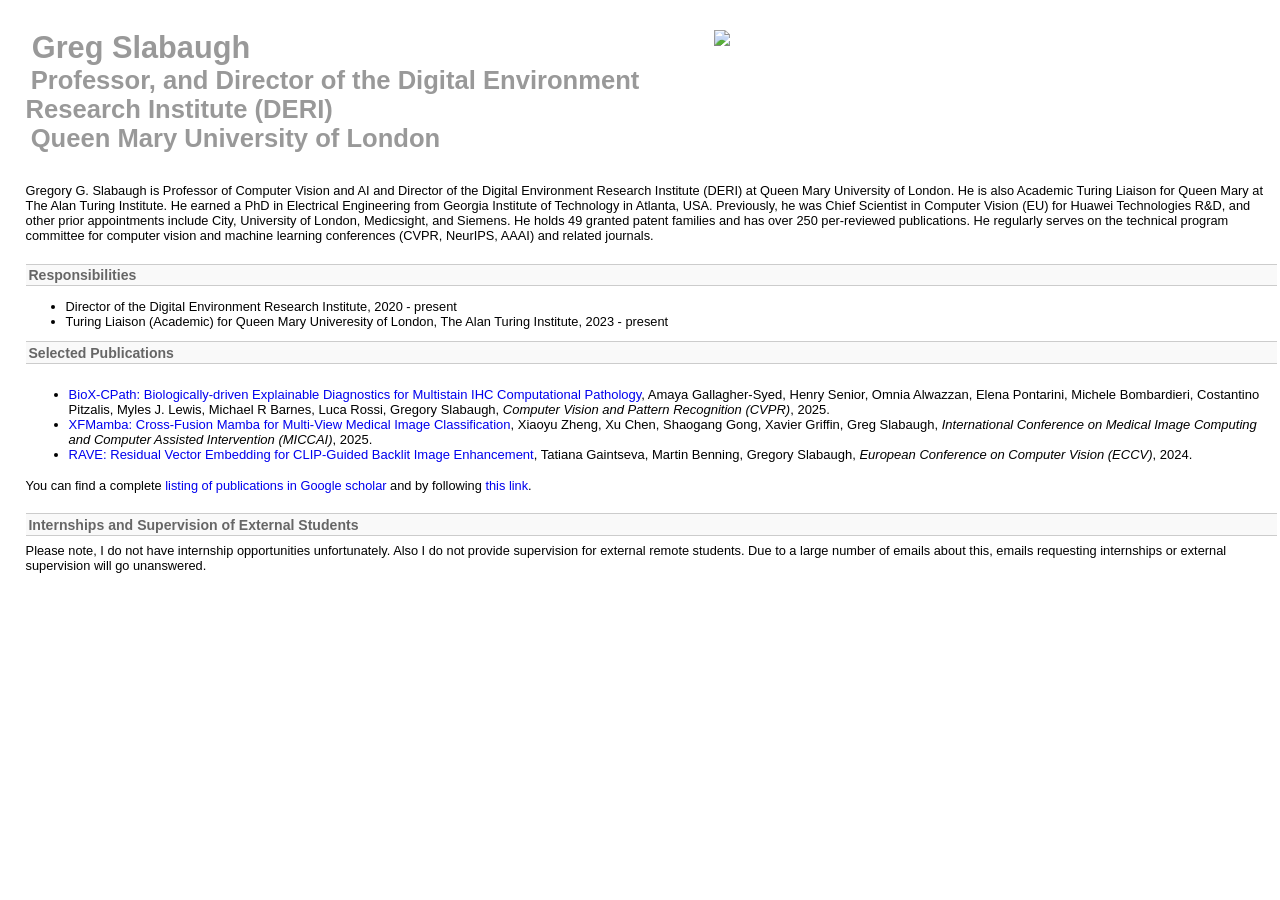
==== index.html @ 046fb989 "Add files via upload" ====
<!DOCTYPE HTML PUBLIC "-//W3C//DTD HTML 4.01 //EN">
<html lang="en">
<head>
    <meta http-equiv="Content-Type" content="text/html; charset=UTF-8">
    <title>
        Greg Slabaugh's Home Page
    </title>
    <link rel="stylesheet" type="text/css" href="2k4-tsg.css" title="Style">
</head>
<body>
    <!-- start top navigation -->
    <div id="container">
        <br /><br />

        <div id="content">
            <div id="fullname">
                <h1>Greg Slabaugh</h1>
                <h2>Professor, and Director of the Digital Environment Research Institute (DERI)</h2>
                <h2>Queen Mary University of London</h2>
            </div>
            <div id="mugshot">
                <img src="Greg5.jpg" alt""="">
            </div>
            <div style="clear: left;"></div>
            <br /><br />
            Gregory G. Slabaugh is Professor of Computer Vision and AI and Director of the Digital Environment Research Institute (DERI) at Queen Mary University of London.  He is also Academic Turing Liaison for Queen Mary at The Alan Turing Institute.  He earned a PhD in Electrical Engineering from Georgia Institute of Technology in Atlanta, USA.  Previously, he was Chief Scientist in Computer Vision (EU) for Huawei Technologies R&D, and other prior appointments include City, University of London, Medicsight, and Siemens.  He holds 49 granted patent families and has over 250 per-reviewed publications.  He regularly serves on the technical program committee for computer vision and machine learning conferences (CVPR, NeurIPS, AAAI) and related journals.
    <br><br>

    <!--
    <h2>Activity</h2>
<p style="margin-left: 40px">Apr 2021: Area Chair, International Conference on Computer Vision (ICCV)<br>
March 2021: Turing Fellow, Alan Turing Institute<br>
Jan 2021: Best Industry-Related Paper Prize, International Conference on Pattern Recognition (ICPR)<br>
Sept 2020: Joined Queen Mary University of London</p> -->


    <h2>Responsibilities</h2>
    <ul>
        <li>
            Director of the Digital Environment Research Institute, 2020 - present
        </li>
        <li>
            Turing Liaison (Academic) for Queen Mary Univeresity of London, The Alan Turing Institute, 2023 - present
        </li>             
    </ul>

    <h2>Selected Publications</h2>


        <table>
            <tbody>
                <tr>
                    <td>
                        <font face="Arial" size="2">
                            <ul>
                                <li>
                           
                                    <a href = "https://arxiv.org/pdf/2503.20880">BioX-CPath: Biologically-driven Explainable Diagnostics for Multistain IHC Computational Pathology</a>,
                                    Amaya Gallagher-Syed, Henry Senior, Omnia Alwazzan, Elena Pontarini, Michele Bombardieri, Costantino Pitzalis, Myles J. Lewis, Michael R Barnes, Luca Rossi, Gregory Slabaugh,
                                    <i>Computer Vision and Pattern Recognition (CVPR)</i>, 2025.
                                </li>
                                <li>
                                    <a href = "https://arxiv.org/pdf/2503.02619">XFMamba: Cross-Fusion Mamba for Multi-View Medical Image Classification</a>,
                                    Xiaoyu Zheng, Xu Chen, Shaogang Gong, Xavier Griffin, Greg Slabaugh,
                                    <i> International Conference on Medical Image Computing and Computer Assisted Intervention (MICCAI)</i>, 2025.   
                                </li>                             
                                <li>
                                    <a href = "https://arxiv.org/pdf/2404.01889">RAVE: Residual Vector Embedding for CLIP-Guided Backlit Image Enhancement</a>,
                                    Tatiana Gaintseva, Martin Benning, Gregory Slabaugh,
                                    <i>European Conference on Computer Vision (ECCV)</i>, 2024.
                                </li>
                                
                            </ul>
                        </font>
                    </td>
                </tr>
            </tbody>
        </table>


      

            You can find a complete <a href="http://scholar.google.com/citations?user=oUK2gu8AAAAJ&hl=en">listing of publications in Google scholar</a> and by following <a href="publications.html">this link</a>.
            <br /><br />
<!--
            <h2>Resarch Team</h2>
            The Slabaugh Lab researches novel computer vision and deep learning approaches, with applications to computational photography, healthcare and drug discovery. Current members include:
        <ul>
            <li>
                <a href="https://sib1.github.io/">Sibi Catley-Chandar</a>:  Neural Rendering Fields (NeRFs) and computational photography, namely high dynamic range imaging.  
            </li>
            <li>
                Omnia Alwazzan:  Multi-modal healthcare fusion, including imaging, clinical data and transcriptomics.
            </li>
            <li>
                <a href="https://kabbas570.github.io/">Abbas Khan</a>:  Segmentation pipelines for cardiac image computing.  
            </li>   
            <li>
                Qifan Fu:  Video communication and synthesis.  
            </li>    
            <li>
                Will Dee:  Automated analysis of morphogological change to cell phenotypes resulting from chemical or genetic perturbations.  
            </li>       
-->
        </ul>

           <!-- <h2>Potential PhD Students</h2>

            I have reached my limit of PhD supervisions and will not be taking on additional students in 2025.  
            If you are interested to study for a doctorate at Queen Mary, please contact me at <a href = "mailto:g.slabaugh@qmul.ac.uk">g.slabaugh@qmul.ac.uk</a> to discuss in more detail.-->

            <h2>Internships and Supervision of External Students</h2>

            Please note, I do not have internship opportunities unfortunately.  Also I do not provide supervision for external remote students.  Due to a large number of emails about this, emails requesting internships or external supervision will go unanswered.
            <!--
            <ul>
             	<li><a href = "https://www.qmul.ac.uk/dce/training/">CDT in Data Centric Engineering</a> for individuals doing workplace-based research.  This will only cover home fees. </li>
             	            	
            	<li><a href = "http://eecs.qmul.ac.uk/phd/phd-studentships/phd-studentships-in-electronic-engineering-and-computer-science/">EECS studentships</a> for students studying computer science or electrical engineering.</li>
            	<li><a href = "https://www.qmul.ac.uk/scholarships/items/china-scholarship-council-scholarships.html">CSC scholarships</a> for students from the country of China. </li>
</li><li><a href = "https://cscuk.fcdo.gov.uk/scholarships-filter-search/">Commonwealth Scholarships</a> for individuals from Commonwealth countries. </li>
</ul>  
             	-->           	            		
            


<!--
    <h2>Activity</h2>
<p style="margin-left: 40px">Apr 2021: Area Chair, International Conference on Computer Vision (ICCV)<br>
March 2021: Turing Fellow, Alan Turing Institute<br>
Jan 2021: Best Industry-Related Paper Prize, International Conference on Pattern Recognition (ICPR)<br>
Sept 2020: Joined Queen Mary University of London</p> -->

            </div>
        </div>







</body>
</html>
---- 2k4-tsg.css ----
/* *******************************************************************************
   Proposed SOI stylesheet. Conforms with look and feel of City's CMS derived web
   pages, but with better scaling properties. Layout is controlled entirely from
   the stylesheet and therefore does not require tables in HTML for formatting.
   Layout is 'elastic' (see http://www.alistapart.com/articles/elastic) which zooms
   entire page when browser settings change the font size. This keeps all elements
   in approximate proportion to one another.
   v.1.1, Jo Wood, 15th January, 2004
   *******************************************************************************/

/* ------------------ General layout, text colours and sizes  ------------------ */

/* Page-wide styles. By setting the font-size to a %, all other size measurements
   can be declared in terms of ems, keeping the layout elastic with an appropriate
   range of font sizes depending on the user's browser settings.
   At 80% font size, 1 em is 12.8 pixels (1 pixel = 0.0779 ems) on IE's 'Medium' 
   text size setting. The main content area is equivalent to 460 pixels wide on 
   a medium text setting.
 */
body 
{
	color: black;
	background-color:white;
	font-size: 80%;
	margin: 0;
	padding: 0;
	font-family: "Helvetica", "Arial", "Verdana", sans-serif;
	text-align: center;  /* Necessary for older browsers to centre page. Note this is
	                        overruled by the container class to keep text left-aligned. */
}

#container
{
	margin-left: auto;
	margin-right: 0.2em;
	text-align: left;
	/* width: 58em;         /* */
	/* border: 1px solid #cc0; /*               Useful for debugging */
}

blockquote { font-weight: bolder; color: #101080; }

p
{
	margin-top: 0.5em;
	margin-bottom: 0.5em;
	padding-right: 0.2em;
}

a { text-decoration: none; }

h1
{
	 padding-top: 0em;
	 margin-top: 0em;
}

#content h1, #content h2, #content h3, #content h4, #content h5, #content h6
{
	color: #666666;
	margin-top: 0.4em; /*  */
	margin-bottom: 0.5em;
	padding-right: 0.2em;
}
#content h1, #news h1
{
	font-size: 1.4em;
}

#content h1 , #content h2 { 
        text-indent: 0.2em;
	padding: 0.2em 0em 0.1em 0em;
	width: auto;
	background-color: #f9f9f9;
	border-top: 1px solid #ccc;
	border-bottom: 1px solid #ccc;
}
/* */

#content h2
{
	font-size: 1.1em;
}
#content h3
{
	font-size: 1.1em;
}
#content h4, #content h5, #content h6
{
	font-size: 1em;
}
	
th {
        font-weight: bolder;
        background-color:#eeeeee;
        text-align:left;
}

#tnews {
       padding: 0.4em;
        vertical-align:top;
        float: right; /* */
        background-color: #ffffff;
        border: solid 1px #aaaaaa;
        width: auto;
}

#news {
       padding: 0.4em;
        vertical-align:top;
        /* float: right; /* */
        margin-left: 280px; /*  */
        background-color: #ffffff;
        border: solid 1px #aaaaaa;
        width: auto;
}

#news h1, #doc_news h1 {
        background-color: #eeeeee;
	display: block;
        margin-top: 0.1em;
	border-top: none;
	border-bottom: none;
}

#news a { font-weight: bolder; }
 
#doc_news {
       padding: 0.4em;
        vertical-align:top;
        /*float: right; /* */
        /* margin-left: 300px; /*  */
        background-color: #ffffff;
        border: solid 1px #aaaaaa;
        width: 278px;
}

/* --------------------------- Layout ID settings  ----------------------------- */

/* There main areas for content display are shown below. 
  +-----------------------------+
  |       h  e  a  d  e  r      |
  +-------+--------------+------+
  |       |mainTitle     |      |
  +       +--------------+      +
  |       |breadcrumbs   |      |
  +-------+--------------+------+
  |outMenu|c o n t e n t |inMenu|
  |       |              |      |
  |       |              |      |
  |       |              |      |
  |       |              |      |
  +-------+--------------+------+
*/

/* ------------------------------ City Header  --------------------------------- */

/* The header is the one exception to the elastic layout of the page, this should
   always take up the full width of the browser area and have a fixed 5 pixel padding.
 */
#shortcuts {
        float: right;
	position:absolute;
	left:0px;
	top:0px;
	width:100%;
	display:block;
	z-index:1
}

#shortcuts a, #shortcuts p {
	color: #E7E7E7;
	font-size: 0.2em;
}

#header
{
	padding-top: 5px; padding-bottom: 4px; padding-left: 5px; padding-right: 5px;
	margin: 0px;
	margin-bottom: 0em;
	background: #FFF;   /* Light grey */
	border-style: solid;
	border-width: 0px;
        background-image: url("http://www.city.ac.uk/global/images/header_bb.gif");
	background-repeat: repeat-x;
	background-position: 0 90%;
	/* border-bottom-width: 2px; */
	/* border-color: #a6a6a6;	/* Grey */
        min-height: 80px;
}

#headerhide { color: #E7E7E7;}

#header img 
{
  border-style: none;
  float: left;
}

#header p
{
  padding: 0;
  margin: 0;
  height: 0;
  display:none;
}

/* cityhelp needs to be a class reather than id cos id crashed IE! */
.cityHelp
{
  float: right;
  margin: 0;
  margin-top: 12px;  /* This is a poor fix for bottom-alignment of menu in header */
  padding: 0;
  padding-right: 0.5em;
  padding-left: 0.5em;
}

/* Hides the first | charater (needed for AAA) */
.cityHelp:first-letter {
	color: #e7e7e7;
}

.cityHelp a:link, .cityHelp a:visited, #inmenu a:link, #inmenu a:visited
{
	font-weight: normal;
        color: #b32e27;
	text-decoration: none;
}
#breadcrumbs a:link, #breadcrumbs a:visited
{
	color: #666666;
}

.cityHelp a:hover, .cityHelp a:active, #breadcrumbs a:hover, #breadcrumbs a:active, #inmenu a:hover, #inmenu a:active
{
	font-weight: normal;
	color: #000000;
	text-decoration: underline;
}

/* ----------------------------- Main title area  ------------------------------ */


#mainTitle
{
	margin: 0;
	margin-left: 1em;
        padding: 0;
	padding-left: 12em;
 	border-bottom: thin dotted #bbbbbb; /* */
	/* width: 46em; /* */
	/* background: url("/images/single_dot.gif") bottom left fixed repeat-x; */ 
	/* background: url("/images/single_dot.gif") bottom left repeat-x; /*  */
	/* background-color:white; */
	/* border: 1px solid #eef; */
}

#mainTitle h1, #mainTitle h2, #mainTitle h3
{
	font-family: "Helvetica", "Arial", "Verdana", sans-serif;
	font-size: 2em;
	color: #666666;	/* Grey */
	font-weight: normal;
	padding:0;
	margin: 0em 0em 0.1em 0em;
	/*margin-bottom: 0.4em; */
}

/* ------------------------- Navigation breadcrumbs  --------------------------- */

#breadcrumbs
{
	margin: 0.5em 0em 0.5em 1em;
        padding: 0;
	padding-left: 12em;
	width: auto;
        border: 0px solid #ddd;
}

#breadcrumbs img 
{
	width: 1em;
	height: 1em;
}

#breadcrumbs .back 
{
	float: right;
}
#breadcrumbs .front 
{
	float: left;
}
.hide { visibility: collapse }
/* --------------------------- Outward pointing menu  ----------------------------- */

/* Items in this menu, which appear on the left of the screen should point to external
   locations, or 'up' in the site hierarchy.
 */

#outmenu
{
        margin: 0;
	margin-left: 1em;
	position: absolute;
	width: 12em;
	padding:0;
	/* border: 1px solid #cc0; /*               Useful for debugging */
}
#outmenu ul
{
	/* border: 1px solid #c0c; /*               Useful for debugging */
	margin-left: 0em;
	padding:0em;
	margin-top: 0.5em;
}
#outmenu li
{
	list-style-type: none;
}

#outmenu li,  #inmenu h1, #inmenu h2, #inmenu h3, #inmenu h4, #inmenu h5
{
        font-size: 1em;
	border-style: solid;
	border-color: #ccc; 
	background-color: #F6F6F6; /* */
	/* background-color: #b32e27; */
	border: 0; 
	border-top: 1px solid #cccccc;
	border-bottom: 1px solid #cccccc;
	margin-left: 0em;
	margin-right: 1em;
	padding:0.2em;
	margin-bottom: 0.5em;
}

#outmenu li.focus {
	background-color: #d6d6d6;
	border-top: 1px solid #aaa;
	border-bottom: 1px solid #aaa;

}

.menuhide { color: #F6F6F6; }

#outmenu a:link, #outmenu a:visited
{
	font-weight: normal;
        color: #666666; /* */
	text-decoration: none;
}

#outmenu a:hover, #outmenu a:active
{
	font-weight: normal;
        color: #666666;
	text-decoration: underline;
}

/* ---------------------------- Inward pointing menu  ----------------------------- */

/* Items in this menu, which appear on the right of the screen should point to internal
   locations, or 'down' in the site hierarchy. They allow the user to 'delve deeper'.
 */

#inmenu
{
    margin: 0;
	margin-left: 49em;
	margin-right: 1em;
	position: absolute;
	width: 12em;
	padding:0;
	padding-left: 1em;
	background: url(../images/vertical_dot.gif) top left fixed repeat-y;
}

#inmenu a
{
	display: block;
}

#inmenu img
{
    margin-left: -0.9em;
    display: block;	
}

#inmenu h1, #inmenu h2, #inmenu h3, #inmenu h4, #inmenu h5
{
    font-size: 1em;
	color: #000;
	font-weight: normal;
	border: 0;
	border-top: 1px;
	border-bottom: 1px;
	border-color: #ccc;
	margin:0;
	padding:0.2em;
}

/* ------------------------------ Main content area  ------------------------------ */

#content 
{
	min-height: 28em;
}

#content img { margin-bottom: 0.5em;  }

#content
{
        width: auto ;  /* */ 
	padding: 0;
	margin: 0;
	margin-left: 2em;
	/* border: 1px solid #ccc; /*               Useful for debugging */
}

#sectionTitle
{
	background-color: #FFF8F4;
	border-style: solid;
	border: 0;
	border-top: 1px;
	border-bottom: 1px;
	border-color: #ccc;
}

#sectionTitle h1, #sectionTitle h2, #sectionTitle h3, #sectionTitle h4, #sectionTitle h5
{
	font-weight: bold;
	padding:0;
	padding-left: 0.2em;
	padding-right: 0.2em;
	margin:0;
	margin-top: 0.2em;
	margin-bottom: 0.2em;
}


#footer
{
        margin-right: 0em;
        margin-left: 14em;
	margin-top: 5em;
	color: #666666;
	font-size: 0.8em;
	/*background-position: 50% 50%; */
        /* background: url("/images/single_dot.gif") repeat-x; */
 	border-top: thin dotted #aaa; /* */
	/* border: 1px solid #ccc; /*               Useful for debugging */
}

#footer a:link, #footer a:visited, #lastModified
{
	font-weight: normal;
	color: #666666;
	text-decoration: none;
}

#footer a:hover, #footer a:active
{
	font-weight: normal;
	color: #000000;
	text-decoration: underline;
}

/* ------------------------ Useful general formatting styles ---------------------- */

#right 
{
	text-align: right;
}

#justify 
{
	text-align: justify; 
}

#highlightbox, #box, #flushbox
{
	float: left;
}

#highlightbox, #box
{
	padding: 0.5em;
	margin-right: 0.5em;
	margin-top:0.5em;
	margin-bottom:0.5em;	
}

#highlightbox
{
	background-color: #FFF8F4;
	border-style: solid;
	border: 1px;
	border-color: #ccc;
}

#columnbreak
{
	clear: both;
}

#largequote
{
	font-style:italic;
	font-size:1.2em;
	color: #666666;
	margin: 0.5em;
}

.pgprog a { line-height: 150% }
.pgprog dd span {color: #ffffff;}
.contactus {font-size: 85%; color: #444444; font-weight: bolder; float: left; border: 0px solid #ffffff; padding:0em; }
.pgprog dd { margin-left: 0px; font-size: 85% }
.pgprog dt { font-weight: bolder; border: 1px  solid #888888; margin-bottom: 5px; padding: 5px; background-color: #ffffff }
/* .pgprog td { text-align:top } */
.pgprog dl { margin:0 1em 2em 0.5em }

.headerHide {  }

/* ------------------------------- Printing styles  ------------------------------- */
/* Printing is set to a fixed font size that will give an equivalent layout to the 
   elastic design for most printers. The left-hand outward pointing menu is not
   printed, and the main content and titles are flushed left.
 */  

@media print 
{
	body 
	{
		margin: 0;
		font-size: 10pt;
	}

	#content, #footer, #mainTitle, #breadcrumbs
	{
	        width: auto;
		padding-left: 0;
		margin-left: 0;
	}
	
	#inmenu
	{
		margin-left: 36em;
	}
	
        #shortcuts {display: none; }
	#cityHelp { display: none; }
	#outmenu { display: none; }	
        #footer { display: none; }
}


.lfloat { float: left; }
.leftfloat { margin-top: 0em; margin-right: 1.6em; float: left; vertical-align:
text-bottom; }
.rightfloat { margin-top: 0em; margin-left: 1.6em; float: right; vertical-align:
 text-bottom; }
.float li { margin-left: 1.6em; }

#fullname {
	/* border: 1px solid #cc0; /*               Useful for debugging */
 	width: 55%;	
	float: left;
} 

#fullname h1, #fullname h2 {
	color: #999999;
	padding: 0em;
	margin: 0em;
 	border: none;	
        background-color: white;

}
#fullname h1 {
	font-size: 240%;
}	

#fullname h2 {
	font-size: 200%;
}

#mugshot {
	/* border: 1px solid #cc0; /*               Useful for debugging */
	margin-left: 0em;
	margin-right: 0.5em;
	text-align: right;
	font-weight: bolder;
	color: #aaaaaa;
}
#mugshot img {
	float: left;

}

#details {
	padding-left: 2em;
}

.quote_mark {
        font-size: 118%;
        line-height: 1em;
        font-weight: bold;
	color: #444;
}

.register {
	border-style: solid;
        border-width: 1px;
}

.register td, .register th {
  	border-top: 1px solid #aaa;
  	border-right: 1px solid #555;
}

.warn td {
  background-color: #d75;
  color: #fff;
}

.restarted td {
  background-color: #097;
  color: #fff;
}


.defining_elective {
  padding: 2px 2px 2px 2px;
  background-color: #a75;
  color: #fff;
}

.recommended {
  padding: 2px 2px 2px 2px;
  background-color: #7a5;
  color: #fff;
}


.ans p {
  margin: 0 0 0 2em;
  background-color: #a75;
}
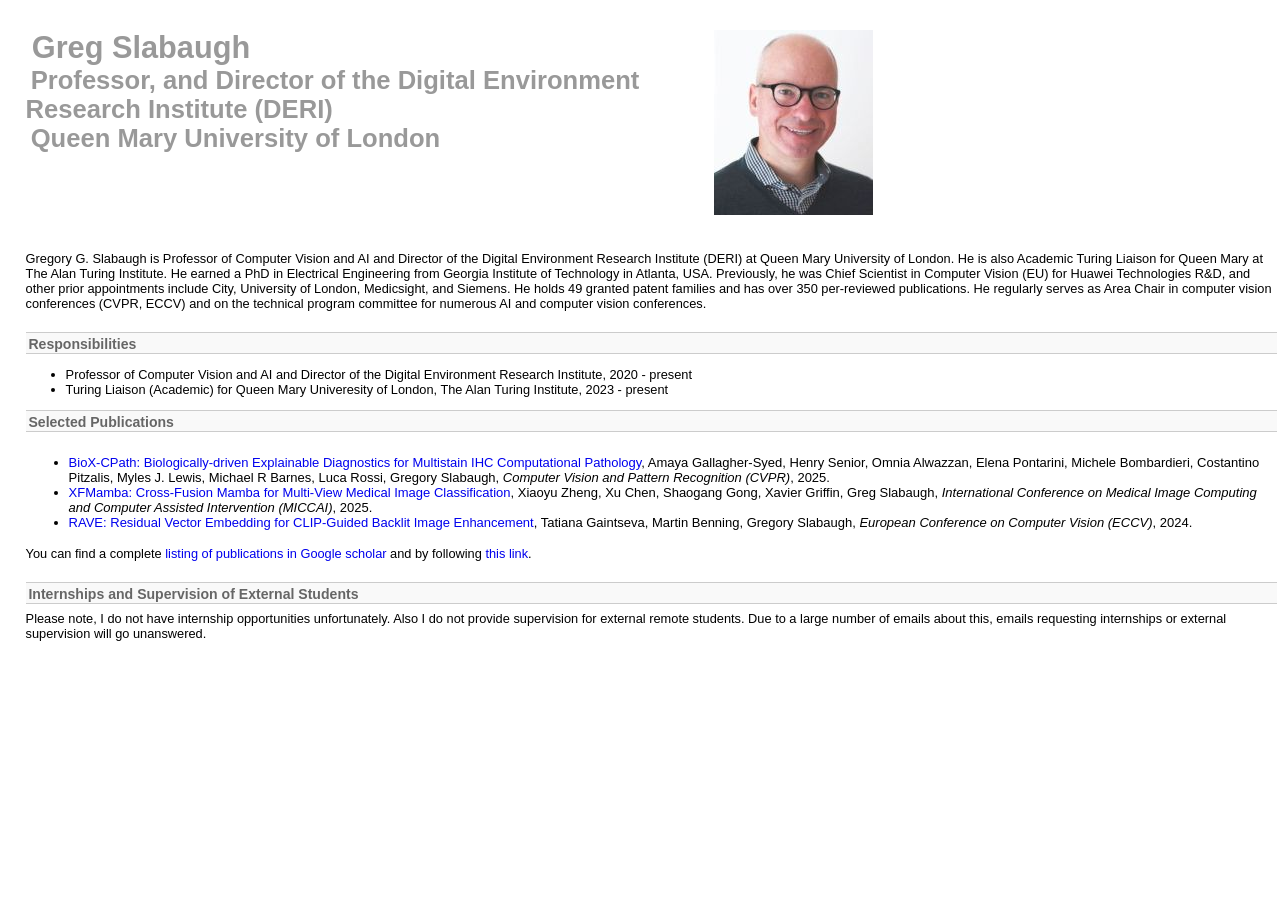
==== commit 2e4e44e4: "Add files via upload" ====
--- a/index.html
+++ b/index.html
@@ -23,7 +23,7 @@
             </div>
             <div style="clear: left;"></div>
             <br /><br />
-            Gregory G. Slabaugh is Professor of Computer Vision and AI and Director of the Digital Environment Research Institute (DERI) at Queen Mary University of London.  He is also Academic Turing Liaison for Queen Mary at The Alan Turing Institute.  He earned a PhD in Electrical Engineering from Georgia Institute of Technology in Atlanta, USA.  Previously, he was Chief Scientist in Computer Vision (EU) for Huawei Technologies R&D, and other prior appointments include City, University of London, Medicsight, and Siemens.  He holds 49 granted patent families and has over 250 per-reviewed publications.  He regularly serves on the technical program committee for computer vision and machine learning conferences (CVPR, NeurIPS, AAAI) and related journals.
+            Gregory G. Slabaugh is Professor of Computer Vision and AI and Director of the Digital Environment Research Institute (DERI) at Queen Mary University of London.  He is also Academic Turing Liaison for Queen Mary at The Alan Turing Institute.  He earned a PhD in Electrical Engineering from Georgia Institute of Technology in Atlanta, USA.  Previously, he was Chief Scientist in Computer Vision (EU) for Huawei Technologies R&D, and other prior appointments include City, University of London, Medicsight, and Siemens.  He holds 49 granted patent families and has over 350 per-reviewed publications.  He regularly serves as Area Chair in computer vision conferences (CVPR, ECCV) and on the technical program committee for numerous AI and computer vision conferences.
     <br><br>
 
     <!--
@@ -37,7 +37,7 @@
     <h2>Responsibilities</h2>
     <ul>
         <li>
-            Director of the Digital Environment Research Institute, 2020 - present
+            Professor of Computer Vision and AI and Director of the Digital Environment Research Institute, 2020 - present
         </li>
         <li>
             Turing Liaison (Academic) for Queen Mary Univeresity of London, The Alan Turing Institute, 2023 - present
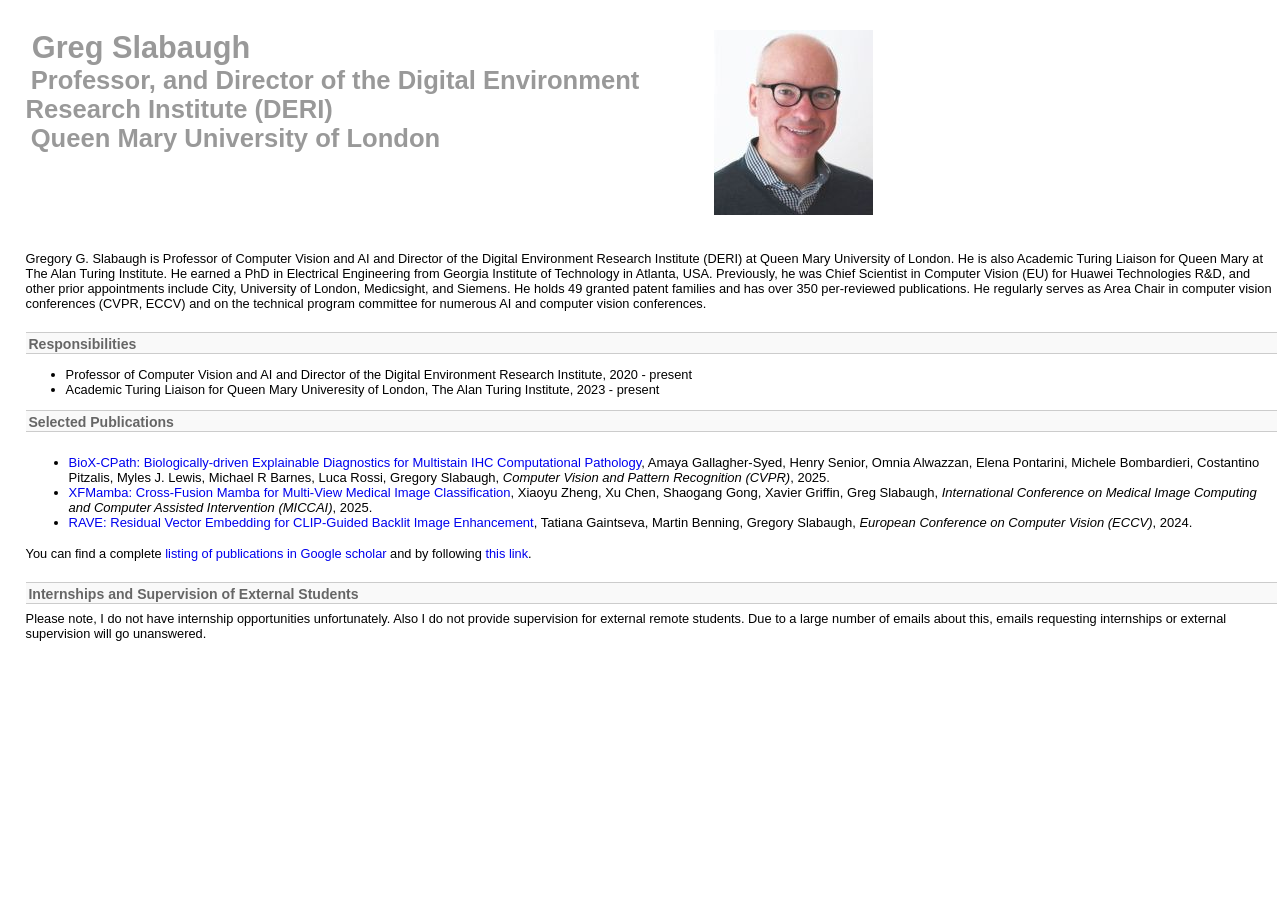
==== commit d44af6b6: "Add files via upload" ====
--- a/index.html
+++ b/index.html
@@ -40,7 +40,7 @@
             Professor of Computer Vision and AI and Director of the Digital Environment Research Institute, 2020 - present
         </li>
         <li>
-            Turing Liaison (Academic) for Queen Mary Univeresity of London, The Alan Turing Institute, 2023 - present
+            Academic Turing Liaison for Queen Mary Univeresity of London, The Alan Turing Institute, 2023 - present
         </li>             
     </ul>
 
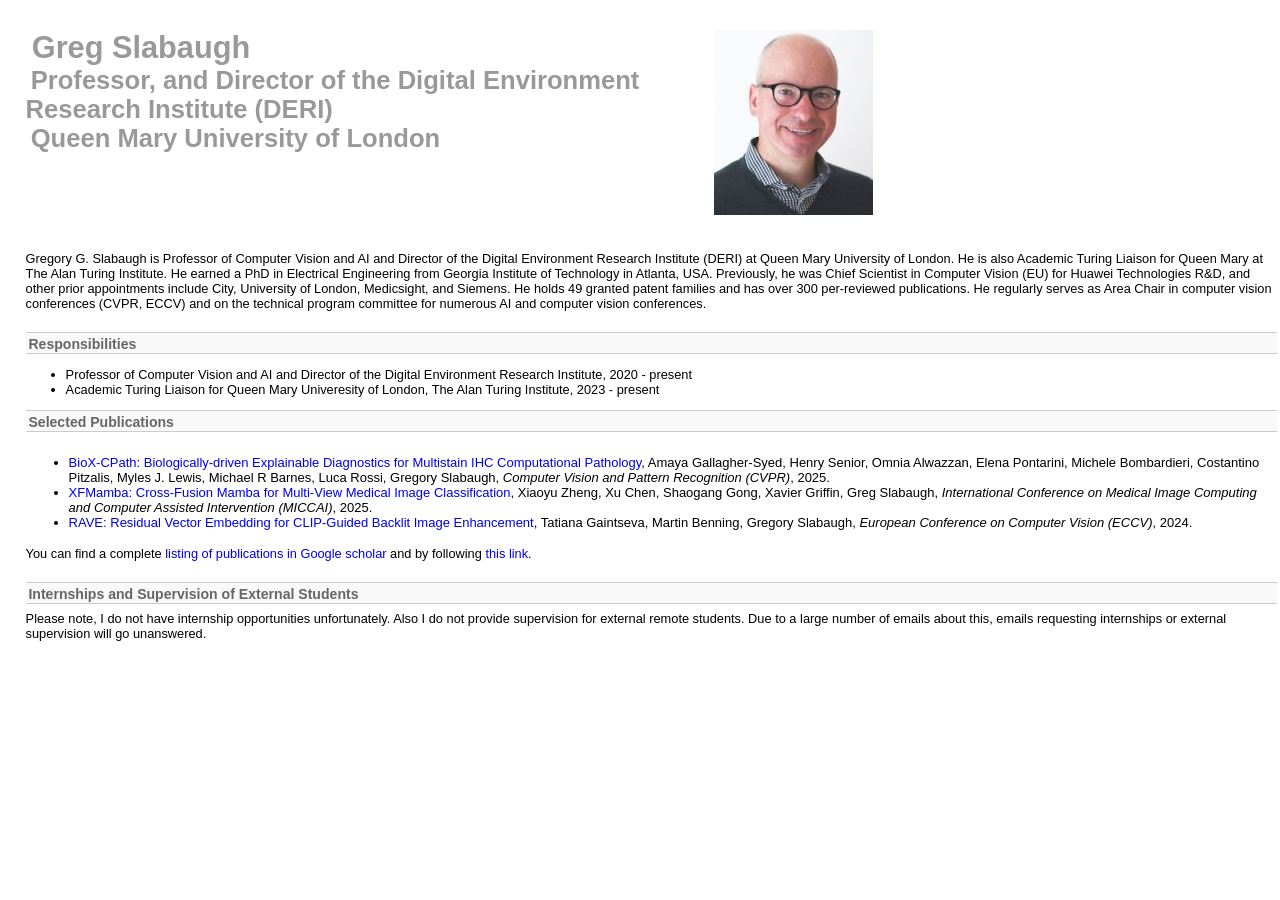
==== commit b7339221: "Add files via upload" ====
--- a/index.html
+++ b/index.html
@@ -23,7 +23,7 @@
             </div>
             <div style="clear: left;"></div>
             <br /><br />
-            Gregory G. Slabaugh is Professor of Computer Vision and AI and Director of the Digital Environment Research Institute (DERI) at Queen Mary University of London.  He is also Academic Turing Liaison for Queen Mary at The Alan Turing Institute.  He earned a PhD in Electrical Engineering from Georgia Institute of Technology in Atlanta, USA.  Previously, he was Chief Scientist in Computer Vision (EU) for Huawei Technologies R&D, and other prior appointments include City, University of London, Medicsight, and Siemens.  He holds 49 granted patent families and has over 350 per-reviewed publications.  He regularly serves as Area Chair in computer vision conferences (CVPR, ECCV) and on the technical program committee for numerous AI and computer vision conferences.
+            Gregory G. Slabaugh is Professor of Computer Vision and AI and Director of the Digital Environment Research Institute (DERI) at Queen Mary University of London.  He is also Academic Turing Liaison for Queen Mary at The Alan Turing Institute.  He earned a PhD in Electrical Engineering from Georgia Institute of Technology in Atlanta, USA.  Previously, he was Chief Scientist in Computer Vision (EU) for Huawei Technologies R&D, and other prior appointments include City, University of London, Medicsight, and Siemens.  He holds 49 granted patent families and has over 300 per-reviewed publications.  He regularly serves as Area Chair in computer vision conferences (CVPR, ECCV) and on the technical program committee for numerous AI and computer vision conferences.
     <br><br>
 
     <!--
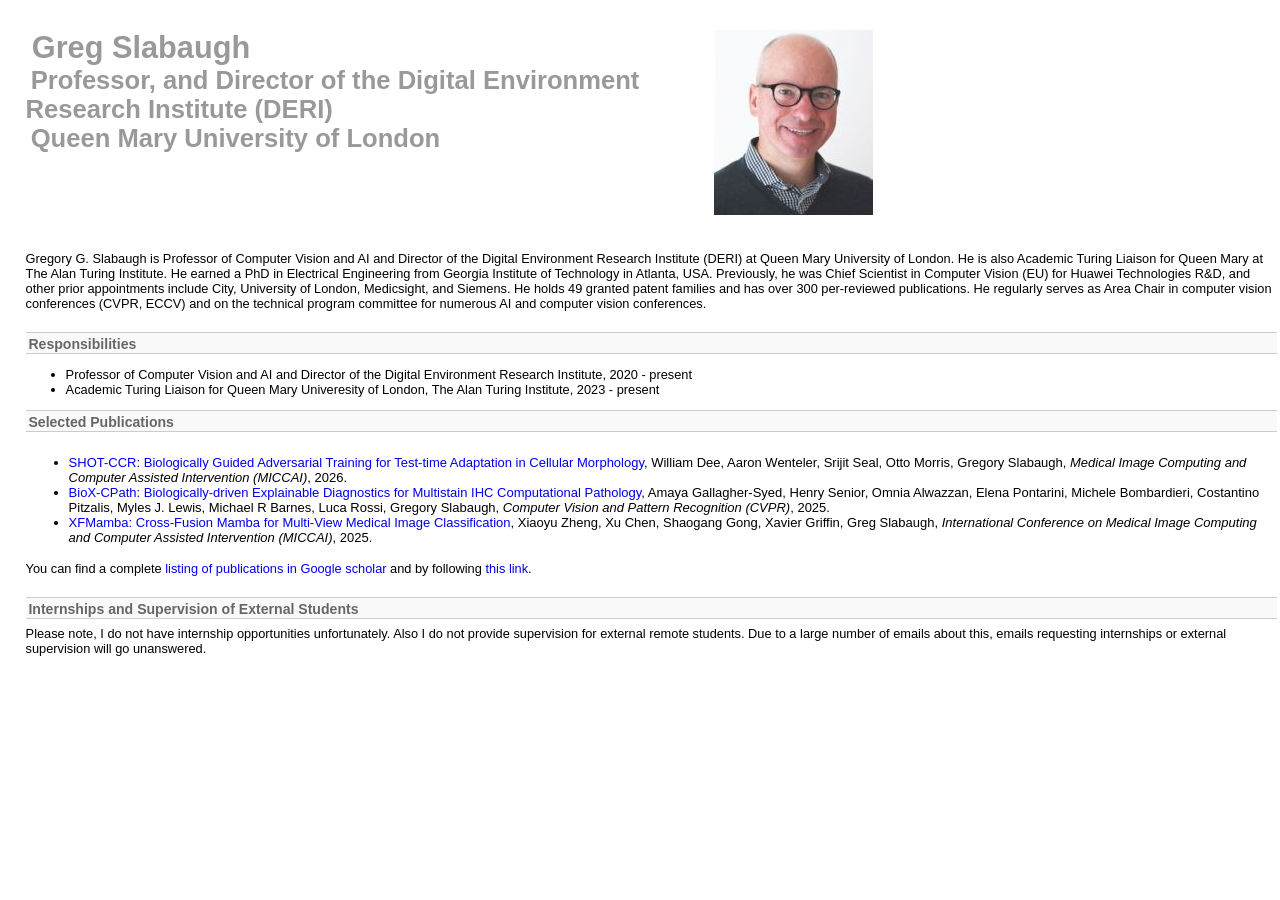
==== commit 3cde6bf1: "Add files via upload" ====
--- a/index.html
+++ b/index.html
@@ -44,9 +44,8 @@
         </li>             
     </ul>
 
-    <h2>Selected Publications</h2>
-
-
+<!--
+    <h2>News</h2>
         <table>
             <tbody>
                 <tr>
@@ -54,7 +53,38 @@
                         <font face="Arial" size="2">
                             <ul>
                                 <li>
-                           
+                                    Serving as an Area Chair, CVPR 2027.
+                                </li>
+                                <li>
+                                    Serving as an Area Chair, CVPR 2027.
+                                </li>
+                                <li>
+                                    Serving as an Area Chair, ECCV 2026.
+                                </li>
+                                <li>
+                                    Serving as an Area Chair, CVPR 2026.
+                                </li>
+                            </ul>
+                        </font>
+                    </td>
+                </tr>
+            </tbody>
+        </table>
+-->
+
+    <h2>Selected Publications</h2>
+        <table>
+            <tbody>
+                <tr>
+                    <td>
+                        <font face="Arial" size="2">
+                            <ul>
+                                <li>
+                                    <a href = "https://www.biorxiv.org/content/biorxiv/early/2026/04/02/2026.03.31.715531.full.pdf">SHOT-CCR: Biologically Guided Adversarial Training for Test-time Adaptation in Cellular Morphology</a>,
+                                    William Dee, Aaron Wenteler, Srijit Seal, Otto Morris, Gregory Slabaugh,
+                                    <i>Medical Image Computing and Computer Assisted Intervention (MICCAI)</i>, 2026.
+                                </li>
+                                <li>
                                     <a href = "https://arxiv.org/pdf/2503.20880">BioX-CPath: Biologically-driven Explainable Diagnostics for Multistain IHC Computational Pathology</a>,
                                     Amaya Gallagher-Syed, Henry Senior, Omnia Alwazzan, Elena Pontarini, Michele Bombardieri, Costantino Pitzalis, Myles J. Lewis, Michael R Barnes, Luca Rossi, Gregory Slabaugh,
                                     <i>Computer Vision and Pattern Recognition (CVPR)</i>, 2025.
@@ -64,11 +94,7 @@
                                     Xiaoyu Zheng, Xu Chen, Shaogang Gong, Xavier Griffin, Greg Slabaugh,
                                     <i> International Conference on Medical Image Computing and Computer Assisted Intervention (MICCAI)</i>, 2025.   
                                 </li>                             
-                                <li>
-                                    <a href = "https://arxiv.org/pdf/2404.01889">RAVE: Residual Vector Embedding for CLIP-Guided Backlit Image Enhancement</a>,
-                                    Tatiana Gaintseva, Martin Benning, Gregory Slabaugh,
-                                    <i>European Conference on Computer Vision (ECCV)</i>, 2024.
-                                </li>
+
                                 
                             </ul>
                         </font>
